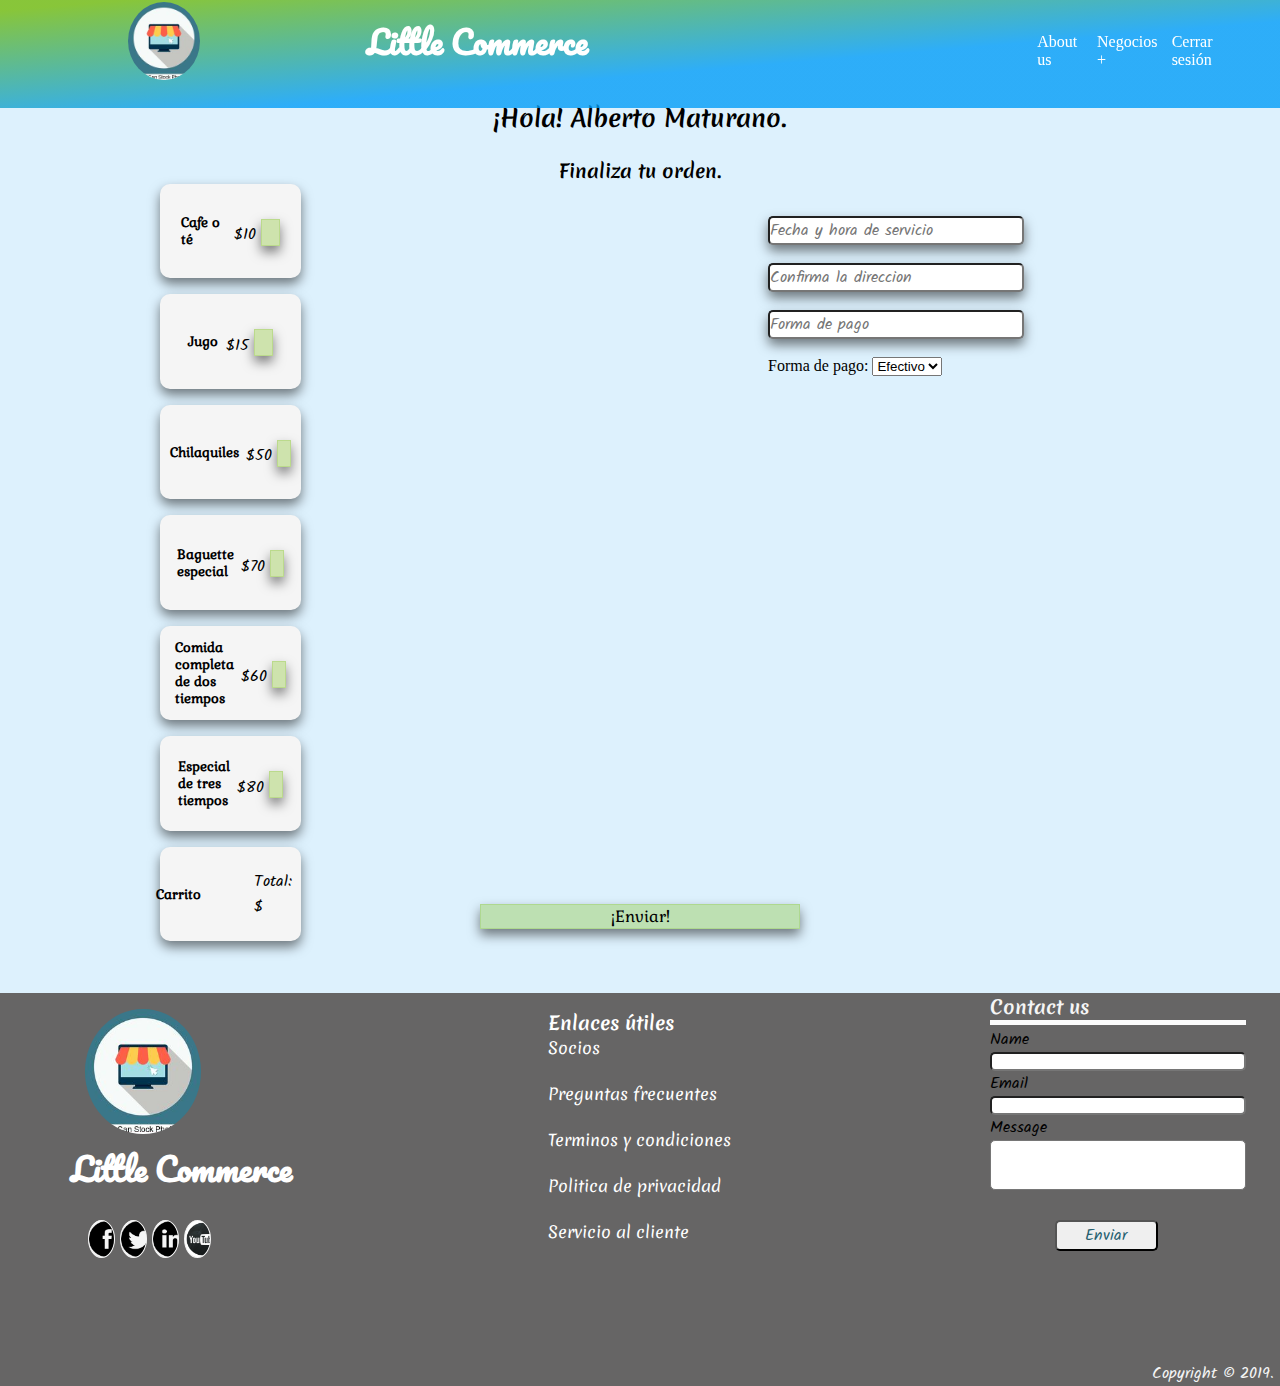
==== compra.html @ 73d61e6b "Commit inicial" ====
<!DOCTYPE html>
<html lang="en">

<head>
    <meta charset="UTF-8">
    <meta name="viewport" content="width=device-width, initial-scale=1.0">
    <meta http-equiv="X-UA-Compatible" content="ie=edge">
    <title>Little Commerce</title>
    <link rel="stylesheet" href="css/stylesCompra.css">
    <link href="https://fonts.googleapis.com/css?family=Gabriela|Merienda|Kalam|Pacifico" rel="stylesheet">
    <script>
        window.onload = function () {
                let baseDeDatos = [
                    {
                        id: 1,
                        nombre: 'Cafe o té',
                        precio: 10
                    },
                    {
                        id: 2,
                        nombre: 'Jugo',
                        precio: 15
                    },
                    {
                        id: 3,
                        nombre: 'Chilaquiles',
                        precio: 50
                    },
                    {
                        id: 4,
                        nombre: 'Baguette especial',
                        precio: 70
                    },
                    {
                        id: 5,
                        nombre: 'Comida completa de dos tiempos',
                        precio: 60  
                    },
                    {
                        id: 6,
                        nombre: 'Especial de tres tiempos',
                        precio: 80  
                    },
                    
                ]
                let $items = document.querySelector('#items');
                let carrito = [];
                let total = 0;
                let $carrito = document.querySelector('#carrito');
                let $total = document.querySelector('#total');
                function renderItems () {
                    for (let info of baseDeDatos) {
                        let miNodo = document.createElement('div');
                        miNodo.classList.add('card', 'col-sm-4');
                        let miNodoCardBody = document.createElement('div');
                        miNodoCardBody.classList.add('card-body');
                        let miNodoTitle = document.createElement('h5');
                        miNodoTitle.classList.add('card-title');
                        miNodoTitle.textContent = info['nombre'];
                        let miNodoPrecio = document.createElement('p');
                        miNodoPrecio.classList.add('card-text');
                        miNodoPrecio.textContent = '$' + info['precio'];
                        let miNodoBoton = document.createElement('button');
                        miNodoBoton.classList.add('btn', 'btn-primary');
                       
                        miNodoBoton.setAttribute('marcador', info['id']);
                        miNodoBoton.addEventListener('click', anyadirCarrito);
                        miNodoCardBody.appendChild(miNodoTitle);
                        miNodoCardBody.appendChild(miNodoPrecio);
                        miNodoCardBody.appendChild(miNodoBoton);
                        miNodo.appendChild(miNodoCardBody);
                        $items.appendChild(miNodo);
                    }
                }
                function anyadirCarrito () {
                    carrito.push(this.getAttribute('marcador'))
                    calcularTotal();
                    renderizarCarrito();
                }
                function renderizarCarrito () {
                    $carrito.textContent = '';
                    carrito.forEach(function (item, indice) {
                        let miItem = baseDeDatos.filter(function(itemBaseDatos) {
                            return itemBaseDatos['id'] == item;
                        });
                        let miNodo = document.createElement('li');
                        miNodo.classList.add('list-group-item', 'text-right');
                        miNodo.textContent = `${miItem[0]['nombre']} - ${miItem[0]['precio']}$`;
                        let miBoton = document.createElement('button');
                        miBoton.classList.add('btn', 'btn-danger', 'mx-5');                       
                        miBoton.setAttribute('posicion', indice);
                        miBoton.addEventListener('click', borrarItemCarrito);
                        miNodo.appendChild(miBoton);
                        $carrito.appendChild(miNodo);
                    })
                }
                function borrarItemCarrito () {
                    let posicion = this.getAttribute('posicion');
                    carrito.splice(posicion, 1);
                    renderizarCarrito();
                    calcularTotal();
                }
                function calcularTotal () {
                    total = 0;
                    for (let item of carrito) {
                        let miItem = baseDeDatos.filter(function(itemBaseDatos) {
                            return itemBaseDatos['id'] == item;
                        });
                        total = total + miItem[0]['precio'];
                    }
                    let totalDosDecimales = total.toFixed(2);
                    $total.textContent = totalDosDecimales;
                }
                renderItems();
            } 
        </script>
</head>

<body>
    <header>
        <div class="navigation-bar">
            <a href="index.html"> <img class="logo" src="img/logo.jpg" alt="logo"> </a>
            <h1>Little Commerce</h1>
            <ul class="navbar">
                <li role="separator" class="divider"></li>
                <li> <a href="about">About us</a></li>
                <li role="separator" class="divider"></li>
                <li> <a href="negocios">Negocios</a>
                    <ul>
                        <li><a href="#">Plan Básico</a></li>
                        <li><a href="#">Plan Premium</a></li>
                        <li><a href="#">Plan Selecto</a></li>
                    </ul>
                </li>
                <li role="separator" class="divider">
                <li> <a href="cerrarSesion">Cerrar sesión</a></li>
                <li role="separator" class="divider">
            </ul>
        </div>
    </header>


    <body>
        <section class="user">
            <h2>¡Hola! Alberto Maturano. </h1>
                <br>
                <h3>Finaliza tu orden. </h>
        </section>

        <div class="container">
            <section>
                <div class="containershopping">
                    <div class="row">
                        <main id="items" class="col-sm-8 row"></main>
                        <aside class="col-sm-4">
                            <h5>Carrito</h5>
                            <ul id="carrito" class="list-group"></ul>
                            <p class="text-right">Total: <span id="total"></span>$</p>
                        </aside>
                    </div>
                </div>
            </section>

            <section>
                <div id="form-main">
                    <div id="form-div">
                        <form class="form" id="form1">
                            <p class="name">
                                <input name="Fecha y hora de servicio" type="text" class="validate"
                                    placeholder="Fecha y hora de servicio" id="Fecha y hora de servicio" />
                            </p> <br>
                            <p class="Confirma la direccion">
                                <input name="Confirma la direccion" type="text" class="validate"
                                    id="email" placeholder="Confirma la direccion" />
                            </p><br>
                            <p class="Forma de pago">
                                <input name="Forma de pago" type="text" class="validate"
                                    id="email" placeholder="Forma de pago" />
                            </p><br>
                            <label>Forma de pago:</label>
                                    <select name="select">
                                            <option value="Paypal">Paypal</option> 
                                            <option value="Efectivo" selected>Efectivo</option>
                                            <option value="Tarjeta de credito o debito">Tarjeta</option>
                                          </select>                                    
                        </form>
                    </div>

                </div>
            </section>
        </div>
        <button class="send" type="button">¡Enviar!</button>
    </body>

    <footer>
            <div class="fcontainer">
                <section class="footerRow">
                    <img class="logo onFooter" src="img/logo.jpg" alt="logo">
                    <h1 class="onFooter">Little Commerce</h1>
                    <div class="social-network-wrapper">
                        <p class="social-icon facebook"> </p>
                        <p class="social-icon twitter"> </p>
                        <p class="social-icon linkedin"> </p>
                        <p class="social-icon youtube"></p>
                    </div>
                </section>
    
                <section class="info">
                    <ul>
                        <h3>Enlaces útiles</h3>
                        <li class="layout">Socios</li><br>
                        <li class="layout">Preguntas frecuentes</li><br>
                        <li class="layout">Terminos y condiciones</li><br>
                        <li class="layout">Politica de privacidad</li><br>
                        <li class="layout">Servicio al cliente</li>
                    </ul>
                </section>
    
                <section class="wrapper">
                    <div class="contactContainer">
                        <div class="contactTitle">
                            <h3>Contact us
                                <hr>
                            </h3>
                        </div>
                        <form class="contactForm">
                            <p>Name</p>
                            <input class="contactForm-input" type="text">
    
                            <p>Email</p>
                            <input class="contactForm-input" type="text">
    
                            <p>Message</p>
                            <textarea class="contactForm-textarea" type="text"></textarea>
    
                            <input type="submit" value="Enviar">
                        </form>
                    </div>
                </section>
            </div>
            <div class="footerCopyright">
                Copyright &copy; 2019.
            </div>
        </footer>
    </body>
    
    </html>
---- css/stylesCompra.css ----
body {
    width: 100vw;
    height: 100%;
    margin: 0;
    background: rgba(141, 210, 250, 0.3);
}

section{
    width: 100vw;
    height: 55%;
    max-width: 1200px;
    margin-right: auto;
    margin-left: auto;
}
/* header */
/* logo */
.logo {
    text-decoration: none;
    width: 40%;
    margin-top: 1%;
    margin-bottom: 1%;
    border-radius: 50%
}

.logo.onFooter {
    margin-left: 25%;
}

.logo:hover {
    box-shadow: 0 10px 32px 0 rgba(0, 0, 0, 0.75);
}

h1 {
    color: white;
    font-family: 'Pacifico', cursive;
    margin-top: 1%;
    margin-left: -40%;
    align-items: center;
}

h1.onFooter {
    margin-left: 20%;
}

/* barra de navegacion */
.navigation-bar {
    width: 100vw;
    height: 12vh;
    max-height: 12vh;
    background: linear-gradient(to bottom right, rgba(115, 187, 8, 0.8)5%, rgb(2, 157, 247, 0.8) 60%);
    margin: 0;
    position: fixed;
    top: 0;
    left: 0;
    display: flex;
    justify-content: space-between;
}

.navbar {
    display: flex;
    flex-direction: row;
    justify-content: flex-end;
    text-decoration: none;
}

.navbar li {
    vertical-align: top;
    display: flex;
    justify-content: flex-end;
    margin-bottom: 5%;
    margin-top: 8%;
}

/* li a {
    height: 20px;
    width: 120px;
  font-family: 'Merienda', cursive;
    margin-bottom: 8%;
  }
  
  .divider {
    background-color: #d9dadc;
    height: 20px;
      width: 3px;
  }
   */
.navigation-bar ul {
    padding: 0;
    margin-right: 2.5%;
    list-style: none;
    position: relative;
}

.navigation-bar ul li {
    display: inline-block;
}

.navigation-bar a {
    display: block;
    padding: 0 10%;
    color: #FFF;
    text-decoration: none;
}

.navigation-bar ul ul {
    display: none;
    position: absolute;
}

/* Display Dropdowns on Hover */
.navigation-bar ul li:hover>ul {
    display: inherit;
    margin-top: 1.5%;
    background: rgb(2, 157, 247, 0.5);
    /* background-color: #000000;  */
}

/* Fisrt Tier Dropdown */
.navigation-bar ul ul li {
    width: 100vw;
    float: none;
    display: list-item;
    position: relative;
}

/*  Dropdown symbol */
li>a:after {
    content: ' +';
}

li>a:only-child:after {
    content: '';
}

/* main */
.user {
    display: flex;
    align-items: center;
    justify-content: center;
    flex-direction: column;
    margin-top: 9vh;
}

h2 {
    height: 2vh;
    font-family: 'Merienda', cursive;
}

h3 {
    font-family: 'Merienda', cursive;
    margin: 0;
}

h5 {
    font-family: 'Gabriela', serif;
}

p {
    font-family: 'Kalam', cursive;
    font-size: 100%;
    color: black;
    margin: 0;
}

.container {
    width: 100vw;
    height: 80vh;
    display: flex;
    flex-direction: row;
    justify-content: space-evenly;
}

.containershopping {
    margin: 0 auto;
    width: 25vw;
    background: whitesmoke;
    font-size: 100%;
    color: currentColor;
    background: none;    
}

.col-sm-4 {
    box-shadow: 0 6px 12px 0 rgba(0, 0, 0, 0.5);
    margin-bottom: 5%;
    background: whitesmoke;
    border-radius: 10px;
    display: flex;
    justify-content: center;
    align-items: center;
    transition: 0.4s;
    width: 11vw;
    height: 10.5vh;
}

.col-sm-4:hover {
    box-shadow: 0 8px 16px 0 rgba(0, 0, 0, 0.2);
    width: 12vw;
}

li.list-group-item.text-right {
    font-size: 50%;
    list-style-type: none;
    padding: 0;
}

.list-group {
    width: 300%;
    height: 20%;
}

.card-body {
    width: 70%;
    height: 10%;
    display: flex;
    justify-content: center;
    align-items: center;
    padding-top: 2%;
    padding-bottom: 2%;    
}

.card-text {
    padding-top: 7%;
    padding-left: 8%;
}

aside {
    width: 20vw;
}

#carrito {
    height: 5vw;
}

button.btn.btn-danger {
    height: 3vh;
    width: 1.5vw;
}

button.btn.btn-primary {
    height: 3vh;
    width: 1.5vw;
}

.btn {
    height: 40%;
    width: 15%;
    margin-top: 7%;
    margin-left: 5%;
}

.text-right {
    padding: 9%
}

.sumit {
    width: 40%;
    background: rgba(120, 200, 247, 0.5);
}

.sumit:hover {
    box-shadow: 0 8px 16px 0 rgba(0, 0, 0, 0.2);
}

button {
    margin-left: 40%;
    margin-bottom: 5%;
    box-shadow: 0 6px 12px 0 rgba(0, 0, 0, 0.5);
    transition: 0.4s;
    font-size: 100%;
    font-family: 'Gabriela', serif;
    background: rgba(115, 187, 8, .3);
    border: 1px solid rgba(115, 187, 8, 0.2);
}

button:hover {
    box-shadow: 0 8px 16px 0 rgba(0, 0, 0, 0.2);
}

.form {
    width: 70%;
    margin-left: 20%;
    margin-top: 5%;
}

.validate {
    box-shadow: 0 6px 12px 0 rgba(0, 0, 0, 0.5);    
    width: 100vw;    
    border-radius: 5px;    
    font-family: 'Kalam', cursive;
    font-size: 100%;
}

.validate:hover {
    background: rgba(115, 187, 8, 0.2);
}

.validate:focus {
    outline: none;
}

.send {
    width: 25%;
    margin-left: 37.5%;
}

/* empieza  footer */
footer {
    margin-top: 10%;
    background: rgb(102, 101, 101);
    color: whitesmoke;
    width: 100vw;
    margin: 0;
}

.fcontainer {
    width: 100vw;
    display: flex;
    flex-direction: row;
    justify-content: space-evenly;
}

.footerRow {
    margin: 1%;
    display: flex;
    flex-direction: column;
}

.social-network-wrapper {
    width: 10vw;
    display: flex;
    margin-left: 25%;
}

.social-network-wrapper .social-icon {
    background-size: cover;
    height: 4vh;
    width: 6vw;
    margin: 2%;
    cursor: pointer;
    border: 1px solid whitesmoke;
    background-color: whitesmoke;
    border-radius: 50%;
    z-index: 0;
}

.social-network-wrapper .social-icon.facebook {
    background-image: url("../img/facebook-icon.png");
}

.social-network-wrapper .social-icon.twitter {
    background-image: url("../img/twitter-icon.png");
}

.social-network-wrapper .social-icon.linkedin {
    background-image: url("../img/linkedin-icon.png");
}

.social-network-wrapper .social-icon.instagram {
    background-image: url("../img/instagram-icon.png");
}

.social-network-wrapper .social-icon.youtube {
    background-image: url("../img/youtube-icon.jpg");
}

.info {
    padding: 0% 15%;
    height: 200%;
    color: white;
    font-family: 'Merienda', cursive;
    margin-bottom: 8%;
    justify-content: center;
}

.info ul {
    list-style-type: none;
}

.contactContainer {
    display: block;
    border-radius: 10px;
    margin: 0;
    max-width: 90%;
}

.contactTitle h2 {
    padding: 0 10% 0 0;
    margin: 5% 0 0 0;
    color: #FBFBFB;
}

.contactForm {
    padding: 1% 1% 0 0;
}

hr {
    width: 20vw;
    display: block;
    margin: 0;
    height: 5px;
    border: 0;
    background-color: #FBFBFB;
}

input,
textarea {
    width: 100vw;
    border-radius: 5px;
    resize: none;
    box-sizing: border-box;
    font-family: 'Open Sans'sans-serif;
    font-size: 80%;
    color: #25606f;
}

input[type="text"] {
    padding: 0;
    height: 20%;
    width: 20vw;
    margin: 0;
}

input:focus,
textarea:focus {
    outline: none;
    margin:0;
}

.contactForm-input {
    margin: 4% 0 8% 0;
}

.contactForm-textarea {
    margin: 0;
    width: 20vw;
    height: 50px
}

input[type="submit"] {
    width: 40%;
    height: 32%;
    border-radius: 5px;
    margin: 10% 0 0 25%;
    font-family: 'Kalam', cursive;
    font-size: 100%;
}

.footerCopyright {
    margin-left: 90%;
    font-family: 'Kalam', cursive;
}
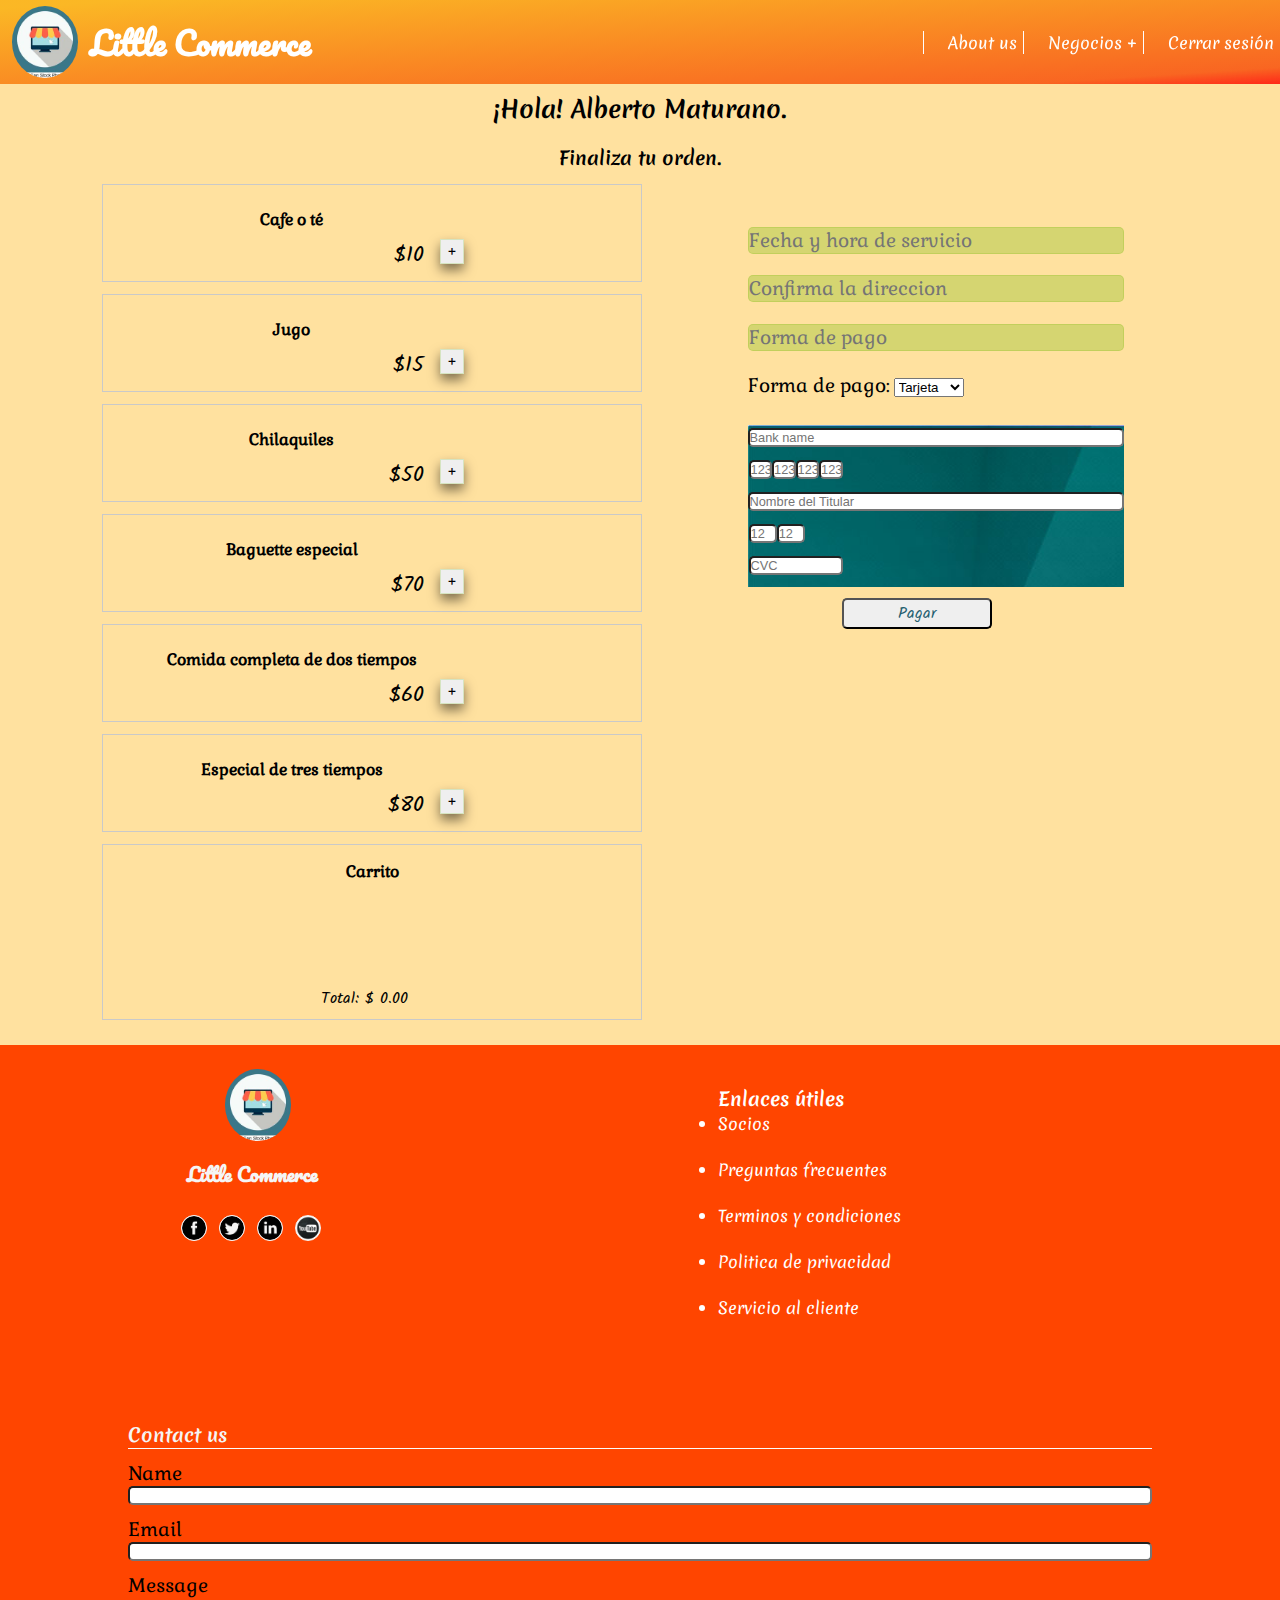
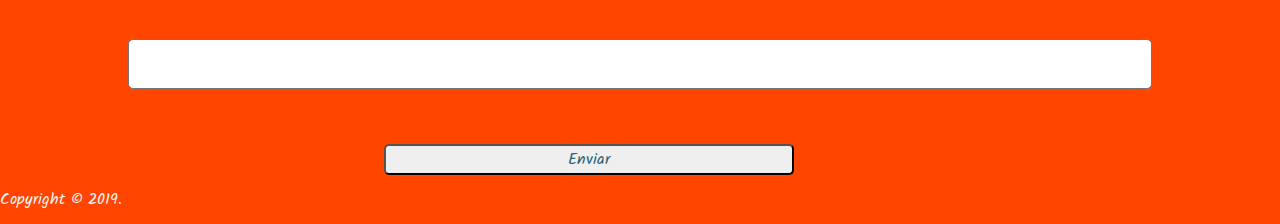
==== commit d4c42fde: "ya quedo solo lo de la compra falta" ====
--- a/compra.html
+++ b/compra.html
@@ -6,242 +6,166 @@
     <meta name="viewport" content="width=device-width, initial-scale=1.0">
     <meta http-equiv="X-UA-Compatible" content="ie=edge">
     <title>Little Commerce</title>
+    <link rel="stylesheet" href="css/styles.css">
     <link rel="stylesheet" href="css/stylesCompra.css">
     <link href="https://fonts.googleapis.com/css?family=Gabriela|Merienda|Kalam|Pacifico" rel="stylesheet">
-    <script>
-        window.onload = function () {
-                let baseDeDatos = [
-                    {
-                        id: 1,
-                        nombre: 'Cafe o té',
-                        precio: 10
-                    },
-                    {
-                        id: 2,
-                        nombre: 'Jugo',
-                        precio: 15
-                    },
-                    {
-                        id: 3,
-                        nombre: 'Chilaquiles',
-                        precio: 50
-                    },
-                    {
-                        id: 4,
-                        nombre: 'Baguette especial',
-                        precio: 70
-                    },
-                    {
-                        id: 5,
-                        nombre: 'Comida completa de dos tiempos',
-                        precio: 60  
-                    },
-                    {
-                        id: 6,
-                        nombre: 'Especial de tres tiempos',
-                        precio: 80  
-                    },
-                    
-                ]
-                let $items = document.querySelector('#items');
-                let carrito = [];
-                let total = 0;
-                let $carrito = document.querySelector('#carrito');
-                let $total = document.querySelector('#total');
-                function renderItems () {
-                    for (let info of baseDeDatos) {
-                        let miNodo = document.createElement('div');
-                        miNodo.classList.add('card', 'col-sm-4');
-                        let miNodoCardBody = document.createElement('div');
-                        miNodoCardBody.classList.add('card-body');
-                        let miNodoTitle = document.createElement('h5');
-                        miNodoTitle.classList.add('card-title');
-                        miNodoTitle.textContent = info['nombre'];
-                        let miNodoPrecio = document.createElement('p');
-                        miNodoPrecio.classList.add('card-text');
-                        miNodoPrecio.textContent = '$' + info['precio'];
-                        let miNodoBoton = document.createElement('button');
-                        miNodoBoton.classList.add('btn', 'btn-primary');
-                       
-                        miNodoBoton.setAttribute('marcador', info['id']);
-                        miNodoBoton.addEventListener('click', anyadirCarrito);
-                        miNodoCardBody.appendChild(miNodoTitle);
-                        miNodoCardBody.appendChild(miNodoPrecio);
-                        miNodoCardBody.appendChild(miNodoBoton);
-                        miNodo.appendChild(miNodoCardBody);
-                        $items.appendChild(miNodo);
-                    }
-                }
-                function anyadirCarrito () {
-                    carrito.push(this.getAttribute('marcador'))
-                    calcularTotal();
-                    renderizarCarrito();
-                }
-                function renderizarCarrito () {
-                    $carrito.textContent = '';
-                    carrito.forEach(function (item, indice) {
-                        let miItem = baseDeDatos.filter(function(itemBaseDatos) {
-                            return itemBaseDatos['id'] == item;
-                        });
-                        let miNodo = document.createElement('li');
-                        miNodo.classList.add('list-group-item', 'text-right');
-                        miNodo.textContent = `${miItem[0]['nombre']} - ${miItem[0]['precio']}$`;
-                        let miBoton = document.createElement('button');
-                        miBoton.classList.add('btn', 'btn-danger', 'mx-5');                       
-                        miBoton.setAttribute('posicion', indice);
-                        miBoton.addEventListener('click', borrarItemCarrito);
-                        miNodo.appendChild(miBoton);
-                        $carrito.appendChild(miNodo);
-                    })
-                }
-                function borrarItemCarrito () {
-                    let posicion = this.getAttribute('posicion');
-                    carrito.splice(posicion, 1);
-                    renderizarCarrito();
-                    calcularTotal();
-                }
-                function calcularTotal () {
-                    total = 0;
-                    for (let item of carrito) {
-                        let miItem = baseDeDatos.filter(function(itemBaseDatos) {
-                            return itemBaseDatos['id'] == item;
-                        });
-                        total = total + miItem[0]['precio'];
-                    }
-                    let totalDosDecimales = total.toFixed(2);
-                    $total.textContent = totalDosDecimales;
-                }
-                renderItems();
-            } 
-        </script>
+    <link href='https://fonts.googleapis.com/css?family=Share+Tech+Mono' rel="stylesheet">
 </head>
 
 <body>
     <header>
         <div class="navigation-bar">
-            <a href="index.html"> <img class="logo" src="img/logo.jpg" alt="logo"> </a>
-            <h1>Little Commerce</h1>
+            <a href="index.html">
+                <img class="logo" src="img/logo.jpg" alt="logo">
+                <h1 id="title">Little Commerce</h1>
+            </a>
             <ul class="navbar">
-                <li role="separator" class="divider"></li>
-                <li> <a href="about">About us</a></li>
-                <li role="separator" class="divider"></li>
-                <li> <a href="negocios">Negocios</a>
+                <li> <a class="hover" href="about">About us</a></li>
+                <li> <a class="hover" href="negocios">Negocios</a>
                     <ul>
                         <li><a href="#">Plan Básico</a></li>
                         <li><a href="#">Plan Premium</a></li>
                         <li><a href="#">Plan Selecto</a></li>
                     </ul>
                 </li>
-                <li role="separator" class="divider">
-                <li> <a href="cerrarSesion">Cerrar sesión</a></li>
-                <li role="separator" class="divider">
+                <li> <a class="hover" href="cerrarSesion">Cerrar sesión</a></li>
+
+
             </ul>
         </div>
     </header>
 
-
-    <body>
+    <main>
         <section class="user">
             <h2>¡Hola! Alberto Maturano. </h1>
                 <br>
                 <h3>Finaliza tu orden. </h>
         </section>
 
-        <div class="container">
+        <section class="container">
             <section>
                 <div class="containershopping">
-                    <div class="row">
-                        <main id="items" class="col-sm-8 row"></main>
-                        <aside class="col-sm-4">
-                            <h5>Carrito</h5>
-                            <ul id="carrito" class="list-group"></ul>
-                            <p class="text-right">Total: <span id="total"></span>$</p>
-                        </aside>
-                    </div>
+                    <section id="items" class="col-sm-8 row"></section>
+
+                    <aside class="cart box">
+                        <h5 class="card-title">Carrito</h5>
+                        <ul id="carrito" class="list-group"></ul>
+                        <p id="total">Total: $ <span>0.00</span></p>
+                    </aside>
                 </div>
             </section>
 
-            <section>
-                <div id="form-main">
-                    <div id="form-div">
-                        <form class="form" id="form1">
+            <section id="form-main">
+                <form class="form" id="form1">
+                    <p class="name">
+                        <input name="Fecha y hora de servicio" type="text" class="validate" placeholder="Fecha y hora de servicio"
+                            id="Fecha y hora de servicio" />
+                    </p> <br>
+                    <p class="Confirma la direccion">
+                        <input name="Confirma la direccion" type="text" class="validate" id="email" placeholder="Confirma la direccion" />
+                    </p><br>
+                    <p class="Forma de pago">
+                        <input name="Forma de pago" type="text" class="validate" id="email" placeholder="Forma de pago" />
+                    </p><br>
+                    <label>Forma de pago:</label>
+                    <select name="select">
+                        <option value="Paypal">Paypal</option>
+                        <option value="Efectivo">Efectivo</option>
+                        <option value="Tarjeta de credito o debito" selected>Tarjeta</option>
+                    </select>
+                </form>
+                <!-- ------ -->
+                <section id="form-main">
+                    <form class="form tarjeta" id="form1">
+                        <div class="image" style="background-image: url('img/tarjeta.jpg')">
                             <p class="name">
-                                <input name="Fecha y hora de servicio" type="text" class="validate"
-                                    placeholder="Fecha y hora de servicio" id="Fecha y hora de servicio" />
-                            </p> <br>
-                            <p class="Confirma la direccion">
-                                <input name="Confirma la direccion" type="text" class="validate"
-                                    id="email" placeholder="Confirma la direccion" />
-                            </p><br>
-                            <p class="Forma de pago">
-                                <input name="Forma de pago" type="text" class="validate"
-                                    id="email" placeholder="Forma de pago" />
-                            </p><br>
-                            <label>Forma de pago:</label>
-                                    <select name="select">
-                                            <option value="Paypal">Paypal</option> 
-                                            <option value="Efectivo" selected>Efectivo</option>
-                                            <option value="Tarjeta de credito o debito">Tarjeta</option>
-                                          </select>                                    
-                        </form>
-                    </div>
+                                <input type="text" placeholder="Bank name" class=" inputCCredit bank-name" />
 
-                </div>
+                                <div class="card-num">
+                                    <input class=" creditcard" type="text" maxlength="4" placeholder="1234" pattern="[0-9]{4}" />
+                                    <input class=creditcard" type="text" placeholder="1234" maxlength="4" pattern="[0-9]{4}" />
+                                    <input class=" creditcard" type="text" placeholder="1234" maxlength="4" pattern="[0-9]{4}" />
+                                    <input class=" creditcard" type="text" placeholder="1234" maxlength="4" pattern="[0-9]{4}" />
+                                </div>
+
+                                <input type="text" placeholder="Nombre del Titular" class="inputCCredit holder-name" />
+                                <div class="exp-date">
+                                    <input class=" inputCCredit inputs" pattern="[0-9]{2}" placeholder="12" type="text"
+                                        maxlength="2" />
+                                    <input class=" inputCCredit inputs" pattern="[0-9]{2}" placeholder="12" type="text"
+                                        maxlength="2" />
+                                </div>
+                                <div class="sign"></div>
+
+                                <div class="card-back">
+                                    <div class="magnet"></div>
+                                    <input class=" inputCCredit inputs" placeholder="CVC" type="text" maxlength="3"
+                                        pattern="[0-9]{3}" />
+                                </div>
+                        </div>
+
+                        <div class="submit pagar">
+                            <input type="submit" class="inputCCredit" value="Pagar" />
+                        </div>
+
+                    </form>
+
+
+                    <!-- ------- -->
+
+
+                </section>
+                <!-- <button class="send" type="button">¡Enviar!</button> -->
             </section>
-        </div>
-        <button class="send" type="button">¡Enviar!</button>
-    </body>
+    </main>
 
     <footer>
-            <div class="fcontainer">
-                <section class="footerRow">
-                    <img class="logo onFooter" src="img/logo.jpg" alt="logo">
-                    <h1 class="onFooter">Little Commerce</h1>
-                    <div class="social-network-wrapper">
-                        <p class="social-icon facebook"> </p>
-                        <p class="social-icon twitter"> </p>
-                        <p class="social-icon linkedin"> </p>
-                        <p class="social-icon youtube"></p>
-                    </div>
-                </section>
-    
-                <section class="info">
-                    <ul>
-                        <h3>Enlaces útiles</h3>
-                        <li class="layout">Socios</li><br>
-                        <li class="layout">Preguntas frecuentes</li><br>
-                        <li class="layout">Terminos y condiciones</li><br>
-                        <li class="layout">Politica de privacidad</li><br>
-                        <li class="layout">Servicio al cliente</li>
-                    </ul>
-                </section>
-    
-                <section class="wrapper">
-                    <div class="contactContainer">
-                        <div class="contactTitle">
-                            <h3>Contact us
-                                <hr>
-                            </h3>
-                        </div>
-                        <form class="contactForm">
-                            <p>Name</p>
-                            <input class="contactForm-input" type="text">
-    
-                            <p>Email</p>
-                            <input class="contactForm-input" type="text">
-    
-                            <p>Message</p>
-                            <textarea class="contactForm-textarea" type="text"></textarea>
-    
-                            <input type="submit" value="Enviar">
-                        </form>
-                    </div>
-                </section>
+        <div class="info">
+            <div>
+                <img class="logo onFooter" src="img/logo.jpg" alt="logo">
+                <h6 class="onFooter">Little Commerce</h6>
+                <div class="social-network-wrapper">
+                    <p class="social-icon facebook"> </p>
+                    <p class="social-icon twitter"> </p>
+                    <p class="social-icon linkedin"> </p>
+                    <p class="social-icon youtube"></p>
+                </div>
             </div>
-            <div class="footerCopyright">
-                Copyright &copy; 2019.
+            <ul class="enlacesUtiles">
+                <h3>Enlaces útiles</h3>
+                <li class="layout">Socios</li><br>
+                <li class="layout">Preguntas frecuentes</li><br>
+                <li class="layout">Terminos y condiciones</li><br>
+                <li class="layout">Politica de privacidad</li><br>
+                <li class="layout">Servicio al cliente</li>
+            </ul>
+        </div>
+
+        <div id="contactform">
+            <div class="contactTitle">
+                <h3>Contact us</h3>
             </div>
-        </footer>
-    </body>
-    
-    </html>+            <hr>
+            <form class="contactForm">
+                <label>Name</label>
+                <input class="contactForm-input" type="text">
+
+                <label>Email</label>
+                <input class="contactForm-input" type="text">
+
+                <label>Message</label>
+                <textarea class="contactForm-textarea" type="text"></textarea>
+
+                <input type="submit" value="Enviar">
+            </form>
+        </div>
+
+        <div class="footerCopyright">
+            Copyright &copy; 2019.
+        </div>
+    </footer>
+    <script src="js/jquery.js"></script>
+    <script src="js/compra.js"></script>
+</body>
+
+</html>--- a/css/styles.css
+++ b/css/styles.css
@@ -0,0 +1,453 @@
+body {
+  /* width: 100%; */
+  height: 100%;
+  margin: 0;
+  background: rgb(255, 225, 159);
+  display: flex;
+  flex-direction: column;
+}
+
+header {
+  position: fixed;
+  width: 100%;
+  background: linear-gradient(to bottom right, rgba(250, 173, 6, 0.8)5%, rgba(247, 71, 2, 0.8) 90%, rgb(255, 40, 25) 100%);
+  padding: 6px 0;
+}
+
+main {
+  margin-top: 72px;
+  /* width: 100%;
+  height: 100%;
+  display: flex;
+  justify-content: space-around;
+  flex-direction: column;
+  margin: 0 auto; */
+}
+
+h1 {
+  color: white;
+  font-family: 'Pacifico', cursive;
+  /* font-size: 4vw; */
+  display: none;
+   /* margin-top: 1%; */
+  margin: 0 0 0 12px;
+  /* align-items: center; */
+}
+
+/* barra de navegacion */
+.navigation-bar {
+  /* width: 100vw; */
+  /* height: 14vh; */
+  /* margin: 0;
+  top: 0;
+  left: 0; */
+  display: flex;
+  justify-content: space-between;
+}
+
+.navigation-bar a {
+  display: flex;
+  align-items: center;
+  margin-left: 12px;
+  text-decoration: none;
+}
+
+.navigation-bar ul {
+  /* /* padding: 0; */
+  /* margin-right: 2.5%; */
+  list-style: none;
+  /* position: relative; */
+  display: flex;
+  align-items: center;
+}
+
+.navigation-bar ul li {
+  display: inline-block;
+}
+
+.navigation-bar > ul > li {
+  border-left: 1px solid white;
+  padding-left: 6px;
+}
+
+
+.navigation-bar ul ul {
+  display: none;
+  position: absolute;
+}
+
+/* Fisrt Tier Dropdown */
+.navigation-bar ul ul li {
+  width: 100%;
+  float: none;
+  display: list-item;
+  position: relative;
+  padding: 6px;
+}
+
+/* Display Dropdowns on Hover */
+.navigation-bar ul li:hover > ul {
+  display: inherit;
+  /* margin-top: 1.5%; */
+  background: rgba(247, 71, 2, 0.5);
+  /* background-color: #000000;  */
+}
+
+
+.navigation-bar li a {
+  display: inline-block;
+  /* padding: 0 10%; */
+  padding: 0 6px;
+  color: #FFF;
+  text-decoration: none;
+  font-size: 16px;
+  /* height: 20px;
+  width: 120px; */
+  font-family: 'Merienda', cursive;
+}
+
+
+/* header */
+/* logo */
+.logo {
+  height: 72px;
+  border-radius: 50%
+}
+
+.logo.onFooter {
+  margin-left: 25%;
+}
+
+.logo:hover {
+  box-shadow: 0 10px 32px 0 rgba(0, 0, 0, 0.75);
+}
+
+
+h6.onFooter {
+  margin: 12px 0 24px 0;
+  font-size: 19px;
+  font-family: 'Pacifico', cursive;
+}
+
+
+.navbar {
+  display: flex;
+  /* flex-direction: row;
+  justify-content: flex-end;
+  text-decoration: none; */
+}
+
+
+
+/*  Dropdown symbol */
+li>a:after {
+  content: ' +';
+}
+
+li>a:only-child:after {
+  content: '';
+}
+
+/* contenidos */
+
+
+.user {
+  display: flex;
+  align-items: center;
+  justify-content: center;
+  flex-direction: column;
+}
+
+h2 {
+  margin-bottom: 0;
+  font-family: 'Merienda', cursive;
+}
+
+.search {
+  background: rgb(253, 174, 83)  ;
+  border: 1px solid rgb(252, 168, 72);
+  margin-top: 0%;
+  margin-bottom: 1%;
+  width: 30%;
+  box-shadow: 0 8% 16% 0 rgba(0, 0, 0, 0.5);
+  transition: 0.4s;
+  height: 4.5%;
+  font-size: 120%;
+  font-family: 'Gabriela', serif;
+}
+
+
+
+.box {
+  display: flex;
+  justify-content: center;
+  align-items: center;
+  padding: 8px 0;
+  flex-grow: 1;
+  flex-wrap: wrap;
+  width: 100%;
+  margin: 0;
+  padding: 8px 0;
+  text-align: center;
+  flex-grow: 1;
+  font-size: 16px;
+}
+
+input.sign {
+  background: rgb(253, 174, 83)  ;
+  border: 1px solid rgb(252, 168, 72);
+  margin-top: 0%;
+  margin-bottom: 1%;
+
+  box-shadow: 0 8% 16% 0 rgba(0, 0, 0, 0.5);
+  transition: 0.4s;
+  height: 4.5%;
+  font-size: 120%;
+  font-family: 'Gabriela', serif;
+
+}
+.nextAction-button {
+  background: rgb(253, 174, 83)  ;
+  border: 1px solid rgb(252, 168, 72);
+  margin-top: 0%;
+  margin-bottom: 1%;
+  width: 30%;
+  box-shadow: 0 8% 16% 0 rgba(0, 0, 0, 0.5);
+  transition: 0.4s;
+  height: 4.5%;
+  font-size: 120%;
+  font-family: 'Gabriela', serif;
+}
+
+.nextAction-button:hover {
+  box-shadow: 0 8px 16px 0 rgba(0, 0, 0, 0.2);
+}
+.images{
+  display: flex;
+  justify-content: space-evenly;
+  align-items: center;
+}
+img.index{
+  width: 250px;
+  height: 200px;
+  margin-bottom: 10px;
+}
+
+.store{
+  display: flex;
+  justify-content: center;
+}
+article {
+  padding: 0%;
+  margin: 0%;
+}
+
+.principal {
+  display: flex;
+  flex-wrap: wrap;
+  /* flex-direction: column; */
+  justify-content: space-evenly;
+}
+
+/* tarjetas */
+.card {
+  box-shadow: 0 6px 12px 0 rgba(0, 0, 0, 0.5);
+  transition: 0.4s;
+  width: 80%;
+  /* align-items: center; */
+  background: whitesmoke;
+  border-radius: 12px;
+  margin-bottom: 36px;
+}
+
+.search:hover {
+  box-shadow: 0 8px 16px 0 rgba(0, 0, 0, 0.2);
+}
+
+.card:hover {
+  box-shadow: 0 8px 16px 0 rgba(0, 0, 0, 0.2);
+}
+
+.container {
+  padding: 1% 8%;
+}
+
+image {
+  background-repeat: no-repeat;
+  background-size: cover;
+}
+
+.card .image {
+  height: 250px;
+  background-repeat: no-repeat;
+  background-size: cover;
+  border-radius: 12px 12px 0 0;
+}
+
+h4 {
+  font-family: 'Gabriela', serif;
+}
+
+h3 {
+  font-family: 'Merienda', cursive;
+}
+
+.continue {
+  margin-top: 8%;
+  margin-bottom: 1%;
+  font-family: 'Merienda', cursive;
+}
+
+p {
+  font-family: 'Kalam', cursive;
+  font-size: 100%;
+  color: black;
+  margin: 0;
+}
+
+/* empieza  footer */
+footer {
+  background: orangered;
+  color: whitesmoke;
+  width: 100%;
+  margin: 0;
+  padding-top: 24px;
+}
+
+footer .info {
+  display: flex;
+  flex-direction: row;
+  justify-content: space-evenly;
+}
+
+.social-network-wrapper {
+  width: 100%;
+  display: flex;
+
+  margin-left: -4%;
+
+}
+
+.social-network-wrapper .social-icon {
+  background-size: cover;
+  cursor: pointer;
+  border: 1px solid whitesmoke;
+  background-color: whitesmoke;
+  border-radius: 50%;
+  z-index: 0;
+  height: 24px;
+  width: 24px;
+  margin-right: 12px;
+}
+
+.social-network-wrapper .social-icon.facebook {
+  background-image: url("../img/facebook-icon.png");
+}
+
+.social-network-wrapper .social-icon.twitter {
+  background-image: url("../img/twitter-icon.png");
+}
+
+.social-network-wrapper .social-icon.linkedin {
+  background-image: url("../img/linkedin-icon.png");
+}
+
+.social-network-wrapper .social-icon.instagram {
+  background-image: url("../img/instagram-icon.png");
+}
+
+.social-network-wrapper .social-icon.youtube {
+  background-image: url("../img/youtube-icon.jpg");
+}
+
+.enlacesUtiles {
+  padding: 0% 15%;
+  height: 200%;
+  color: white;
+  font-family: 'Merienda', cursive;
+  margin-bottom: 8%;
+  justify-content: center;
+}
+
+.contactContainer {
+  display: block;
+  border-radius: 10px;
+  margin: 0;
+  max-width: 250px;
+}
+
+.contactTitle {
+  display: inline-block;
+}
+
+.contactTitle h2 {
+  padding: 0 10% 0 0;
+  margin: 5% 0;
+  color: #FBFBFB;
+}
+
+#contactform {
+  width: 80%;
+  margin: 0 auto;
+}
+
+hr {
+  display: block;
+  margin: 0 0 12px 0;
+  height: 1px;
+  border: 0;
+  background-color: #FBFBFB;
+}
+
+input,
+textarea {
+  width: 100%;  
+  border-radius: 5px;
+  resize: none;
+  box-sizing: border-box;
+  font-family: 'Open Sans'sans-serif;
+  font-size: 80%;
+  color: #25606f;
+  margin-bottom: 12px;
+}
+
+input[type="text"] {
+  padding: 0;
+  height: 20%;
+  width: 100%;
+}
+
+input:focus,
+textarea:focus {
+  outline: none;
+}
+
+.contactForm-textarea {
+  margin: 4% 0;
+  width: 100%;
+  height: 50px
+}
+
+input[type="submit"] {
+  width: 40%;
+  height: 32%;
+  border-radius: 5px;
+  margin: 10px 0px 0 25%;
+  font-family: 'Kalam', cursive;
+  font-size: 100%; 
+}
+
+.footerCopyright{
+font-family: 'Kalam', cursive;
+margin: 12px 0;
+}
+
+@media only screen and (min-width: 769px) {
+  #title {
+    display: inline-block
+  }
+
+  .card {
+    width: 30%;
+  }
+}
--- a/css/stylesCompra.css
+++ b/css/stylesCompra.css
@@ -1,451 +1,236 @@
-body {
-    width: 100vw;
-    height: 100%;
-    margin: 0;
-    background: rgba(141, 210, 250, 0.3);
-}
-
-section{
-    width: 100vw;
-    height: 55%;
-    max-width: 1200px;
-    margin-right: auto;
-    margin-left: auto;
-}
 /* header */
-/* logo */
-.logo {
-    text-decoration: none;
-    width: 40%;
-    margin-top: 1%;
-    margin-bottom: 1%;
-    border-radius: 50%
-}
-
-.logo.onFooter {
-    margin-left: 25%;
-}
-
-.logo:hover {
-    box-shadow: 0 10px 32px 0 rgba(0, 0, 0, 0.75);
-}
-
-h1 {
-    color: white;
-    font-family: 'Pacifico', cursive;
-    margin-top: 1%;
-    margin-left: -40%;
-    align-items: center;
-}
-
-h1.onFooter {
-    margin-left: 20%;
-}
-
-/* barra de navegacion */
-.navigation-bar {
-    width: 100vw;
-    height: 12vh;
-    max-height: 12vh;
-    background: linear-gradient(to bottom right, rgba(115, 187, 8, 0.8)5%, rgb(2, 157, 247, 0.8) 60%);
-    margin: 0;
-    position: fixed;
-    top: 0;
-    left: 0;
-    display: flex;
-    justify-content: space-between;
-}
-
-.navbar {
-    display: flex;
+
+h2 {
+  font-family: "Merienda", cursive;
+}
+
+h3 {
+  font-family: "Merienda", cursive;
+  margin: 0;
+}
+
+h5 {
+  font-family: "Gabriela", serif;
+}
+
+p {
+  font-family: "Kalam", cursive;
+  font-size: 100%;
+  color: black;
+  margin: 0;
+}
+
+.container {
+  display: flex;
+  flex-direction: column;
+  flex-wrap: wrap;
+}
+
+.box {
+  width: 100%;
+  border: 1px solid #c9c9c9;
+  margin-bottom: 12px;
+  height: 80px;
+  display: flex;
+}
+
+.box .card-body {
+  display: flex;
+  justify-content: center;
+  align-items: center;
+  padding: 8px 0;
+  flex-grow: 1;
+  flex-wrap: wrap;
+}
+
+.cart.box h5,
+.box .card-body h5 {
+  width: 100%;
+  margin: 0;
+  padding: 8px 0;
+  text-align: center;
+  flex-grow: 1;
+  font-size: 16px;
+}
+
+.box .card-body p {
+  flex-grow: 1;
+  text-align: right;
+  margin-right: 16px;
+  font-size: 22px;
+}
+
+.box .card-body .btn.btn-primary {
+  margin-right: 16px;
+  margin-top: -8px;
+}
+
+.box .card-image {
+  width: 30%;
+  background-position: center;
+  background-size: cover;
+}
+
+.cart.box {
+  display: flex;
+  flex-direction: column;
+  height: initial;
+}
+
+#total {
+  text-align: right;
+  margin-right: 16px;
+}
+
+#total span {
+  min-width: 70px;
+}
+
+.col-sm-4:hover {
+  box-shadow: 0 8px 16px 0 rgba(0, 0, 0, 0.2);
+}
+
+li.list-group-item.text-right {
+  list-style-type: none;
+  padding: 0;
+}
+
+aside {
+  width: 20vw;
+}
+
+#carrito {
+  min-height: 5vw;
+}
+
+button.btn.btn-danger {
+  height: 3vh;
+  width: 1.5vw;
+}
+
+.sumit {
+  width: 40%;
+  background: rgba(120, 200, 247, 0.5);
+}
+
+.sumit:hover {
+  box-shadow: 0 8px 16px 0 rgba(0, 0, 0, 0.2);
+}
+
+button {
+  box-shadow: 0 6px 12px 0 rgba(0, 0, 0, 0.5);
+  transition: 0.4s;
+  font-size: 100%;
+  font-family: "Gabriela", serif;
+  /* background: rgba(115, 187, 8, 0.3); */
+  border: 1px solid rgba(115, 187, 8, 0.2);
+}
+
+button:hover {
+  box-shadow: 0 8px 16px 0 rgba(0, 0, 0, 0.2);
+}
+
+.form {
+  width: 70%;
+  margin-left: 20%;
+  margin-top: 5%;
+}
+
+input[type=text] {
+  padding: 0;
+  height: 20%;
+}
+
+input,
+texterar {
+ 
+  resize: none;
+    box-sizing: border-box;
+  margin-bottom: 12px;
+}
+
+.validate {
+  width: 25%;
+  border-radius: 5px;
+  font-size: 100%;
+  background: rgba(115, 187, 8, .3);
+  border: 1px solid rgba(115, 187, 8, 0.2);
+  margin-top: 0%;
+  margin-bottom: 1%;
+
+  box-shadow: 0 8% 16% 0 rgba(0, 0, 0, 0.5);
+  transition: 0.4s;
+  height: 4.5%;
+  font-size: 120%;
+  font-family: 'Gabriela', serif;
+}
+
+.validate:hover {
+  background: none;
+}
+
+label{
+  font-family: 'Gabriela', serif;
+  font-size: 120%;
+  color: black;
+  margin: 0;
+
+}
+
+option{
+  font-family: 'Gabriela', serif;
+  font-size: 120%;
+  color: black;
+  margin: 0;
+
+}
+.card-num {
+  width: 25%;
+  display: flex;
+  flex-direction: row;
+  color: rgb(34, 33, 33);
+  margin: 1px;
+}
+
+.exp-date{
+  width: 15%;
+  display: flex;
+  flex-direction: row;
+  color: rgb(34, 33, 33);
+  margin: 1px;
+}
+
+.card-back{
+  width: 25%;
+  display: flex;
+  flex-direction: row;
+  color: rgb(34, 33, 33);
+  margin: 1px;
+}
+
+.send {
+  width: 25%;
+  margin-left: 37.5%;
+}
+
+#form-main {
+  margin-top: 16px;
+}
+
+image {
+  background-repeat: no-repeat;
+  background-size: cover;
+  height: 250px;
+  border-radius: 12px 12px 0 0;
+}
+
+@media only screen and (min-width: 769px) {
+  .container {
     flex-direction: row;
-    justify-content: flex-end;
-    text-decoration: none;
-}
-
-.navbar li {
-    vertical-align: top;
-    display: flex;
-    justify-content: flex-end;
-    margin-bottom: 5%;
-    margin-top: 8%;
-}
-
-/* li a {
-    height: 20px;
-    width: 120px;
-  font-family: 'Merienda', cursive;
-    margin-bottom: 8%;
   }
-  
-  .divider {
-    background-color: #d9dadc;
-    height: 20px;
-      width: 3px;
+
+  .container>section {
+    flex-grow: 1;
+    width: 50%;
   }
-   */
-.navigation-bar ul {
-    padding: 0;
-    margin-right: 2.5%;
-    list-style: none;
-    position: relative;
-}
-
-.navigation-bar ul li {
-    display: inline-block;
-}
-
-.navigation-bar a {
-    display: block;
-    padding: 0 10%;
-    color: #FFF;
-    text-decoration: none;
-}
-
-.navigation-bar ul ul {
-    display: none;
-    position: absolute;
-}
-
-/* Display Dropdowns on Hover */
-.navigation-bar ul li:hover>ul {
-    display: inherit;
-    margin-top: 1.5%;
-    background: rgb(2, 157, 247, 0.5);
-    /* background-color: #000000;  */
-}
-
-/* Fisrt Tier Dropdown */
-.navigation-bar ul ul li {
-    width: 100vw;
-    float: none;
-    display: list-item;
-    position: relative;
-}
-
-/*  Dropdown symbol */
-li>a:after {
-    content: ' +';
-}
-
-li>a:only-child:after {
-    content: '';
-}
-
-/* main */
-.user {
-    display: flex;
-    align-items: center;
-    justify-content: center;
-    flex-direction: column;
-    margin-top: 9vh;
-}
-
-h2 {
-    height: 2vh;
-    font-family: 'Merienda', cursive;
-}
-
-h3 {
-    font-family: 'Merienda', cursive;
-    margin: 0;
-}
-
-h5 {
-    font-family: 'Gabriela', serif;
-}
-
-p {
-    font-family: 'Kalam', cursive;
-    font-size: 100%;
-    color: black;
-    margin: 0;
-}
-
-.container {
-    width: 100vw;
-    height: 80vh;
-    display: flex;
-    flex-direction: row;
-    justify-content: space-evenly;
-}
-
-.containershopping {
-    margin: 0 auto;
-    width: 25vw;
-    background: whitesmoke;
-    font-size: 100%;
-    color: currentColor;
-    background: none;    
-}
-
-.col-sm-4 {
-    box-shadow: 0 6px 12px 0 rgba(0, 0, 0, 0.5);
-    margin-bottom: 5%;
-    background: whitesmoke;
-    border-radius: 10px;
-    display: flex;
-    justify-content: center;
-    align-items: center;
-    transition: 0.4s;
-    width: 11vw;
-    height: 10.5vh;
-}
-
-.col-sm-4:hover {
-    box-shadow: 0 8px 16px 0 rgba(0, 0, 0, 0.2);
-    width: 12vw;
-}
-
-li.list-group-item.text-right {
-    font-size: 50%;
-    list-style-type: none;
-    padding: 0;
-}
-
-.list-group {
-    width: 300%;
-    height: 20%;
-}
-
-.card-body {
-    width: 70%;
-    height: 10%;
-    display: flex;
-    justify-content: center;
-    align-items: center;
-    padding-top: 2%;
-    padding-bottom: 2%;    
-}
-
-.card-text {
-    padding-top: 7%;
-    padding-left: 8%;
-}
-
-aside {
-    width: 20vw;
-}
-
-#carrito {
-    height: 5vw;
-}
-
-button.btn.btn-danger {
-    height: 3vh;
-    width: 1.5vw;
-}
-
-button.btn.btn-primary {
-    height: 3vh;
-    width: 1.5vw;
-}
-
-.btn {
-    height: 40%;
-    width: 15%;
-    margin-top: 7%;
-    margin-left: 5%;
-}
-
-.text-right {
-    padding: 9%
-}
-
-.sumit {
-    width: 40%;
-    background: rgba(120, 200, 247, 0.5);
-}
-
-.sumit:hover {
-    box-shadow: 0 8px 16px 0 rgba(0, 0, 0, 0.2);
-}
-
-button {
-    margin-left: 40%;
-    margin-bottom: 5%;
-    box-shadow: 0 6px 12px 0 rgba(0, 0, 0, 0.5);
-    transition: 0.4s;
-    font-size: 100%;
-    font-family: 'Gabriela', serif;
-    background: rgba(115, 187, 8, .3);
-    border: 1px solid rgba(115, 187, 8, 0.2);
-}
-
-button:hover {
-    box-shadow: 0 8px 16px 0 rgba(0, 0, 0, 0.2);
-}
-
-.form {
-    width: 70%;
-    margin-left: 20%;
-    margin-top: 5%;
-}
-
-.validate {
-    box-shadow: 0 6px 12px 0 rgba(0, 0, 0, 0.5);    
-    width: 100vw;    
-    border-radius: 5px;    
-    font-family: 'Kalam', cursive;
-    font-size: 100%;
-}
-
-.validate:hover {
-    background: rgba(115, 187, 8, 0.2);
-}
-
-.validate:focus {
-    outline: none;
-}
-
-.send {
-    width: 25%;
-    margin-left: 37.5%;
-}
-
-/* empieza  footer */
-footer {
-    margin-top: 10%;
-    background: rgb(102, 101, 101);
-    color: whitesmoke;
-    width: 100vw;
-    margin: 0;
-}
-
-.fcontainer {
-    width: 100vw;
-    display: flex;
-    flex-direction: row;
-    justify-content: space-evenly;
-}
-
-.footerRow {
-    margin: 1%;
-    display: flex;
-    flex-direction: column;
-}
-
-.social-network-wrapper {
-    width: 10vw;
-    display: flex;
-    margin-left: 25%;
-}
-
-.social-network-wrapper .social-icon {
-    background-size: cover;
-    height: 4vh;
-    width: 6vw;
-    margin: 2%;
-    cursor: pointer;
-    border: 1px solid whitesmoke;
-    background-color: whitesmoke;
-    border-radius: 50%;
-    z-index: 0;
-}
-
-.social-network-wrapper .social-icon.facebook {
-    background-image: url("../img/facebook-icon.png");
-}
-
-.social-network-wrapper .social-icon.twitter {
-    background-image: url("../img/twitter-icon.png");
-}
-
-.social-network-wrapper .social-icon.linkedin {
-    background-image: url("../img/linkedin-icon.png");
-}
-
-.social-network-wrapper .social-icon.instagram {
-    background-image: url("../img/instagram-icon.png");
-}
-
-.social-network-wrapper .social-icon.youtube {
-    background-image: url("../img/youtube-icon.jpg");
-}
-
-.info {
-    padding: 0% 15%;
-    height: 200%;
-    color: white;
-    font-family: 'Merienda', cursive;
-    margin-bottom: 8%;
-    justify-content: center;
-}
-
-.info ul {
-    list-style-type: none;
-}
-
-.contactContainer {
-    display: block;
-    border-radius: 10px;
-    margin: 0;
-    max-width: 90%;
-}
-
-.contactTitle h2 {
-    padding: 0 10% 0 0;
-    margin: 5% 0 0 0;
-    color: #FBFBFB;
-}
-
-.contactForm {
-    padding: 1% 1% 0 0;
-}
-
-hr {
-    width: 20vw;
-    display: block;
-    margin: 0;
-    height: 5px;
-    border: 0;
-    background-color: #FBFBFB;
-}
-
-input,
-textarea {
-    width: 100vw;
-    border-radius: 5px;
-    resize: none;
-    box-sizing: border-box;
-    font-family: 'Open Sans'sans-serif;
-    font-size: 80%;
-    color: #25606f;
-}
-
-input[type="text"] {
-    padding: 0;
-    height: 20%;
-    width: 20vw;
-    margin: 0;
-}
-
-input:focus,
-textarea:focus {
-    outline: none;
-    margin:0;
-}
-
-.contactForm-input {
-    margin: 4% 0 8% 0;
-}
-
-.contactForm-textarea {
-    margin: 0;
-    width: 20vw;
-    height: 50px
-}
-
-input[type="submit"] {
-    width: 40%;
-    height: 32%;
-    border-radius: 5px;
-    margin: 10% 0 0 25%;
-    font-family: 'Kalam', cursive;
-    font-size: 100%;
-}
-
-.footerCopyright {
-    margin-left: 90%;
-    font-family: 'Kalam', cursive;
 }